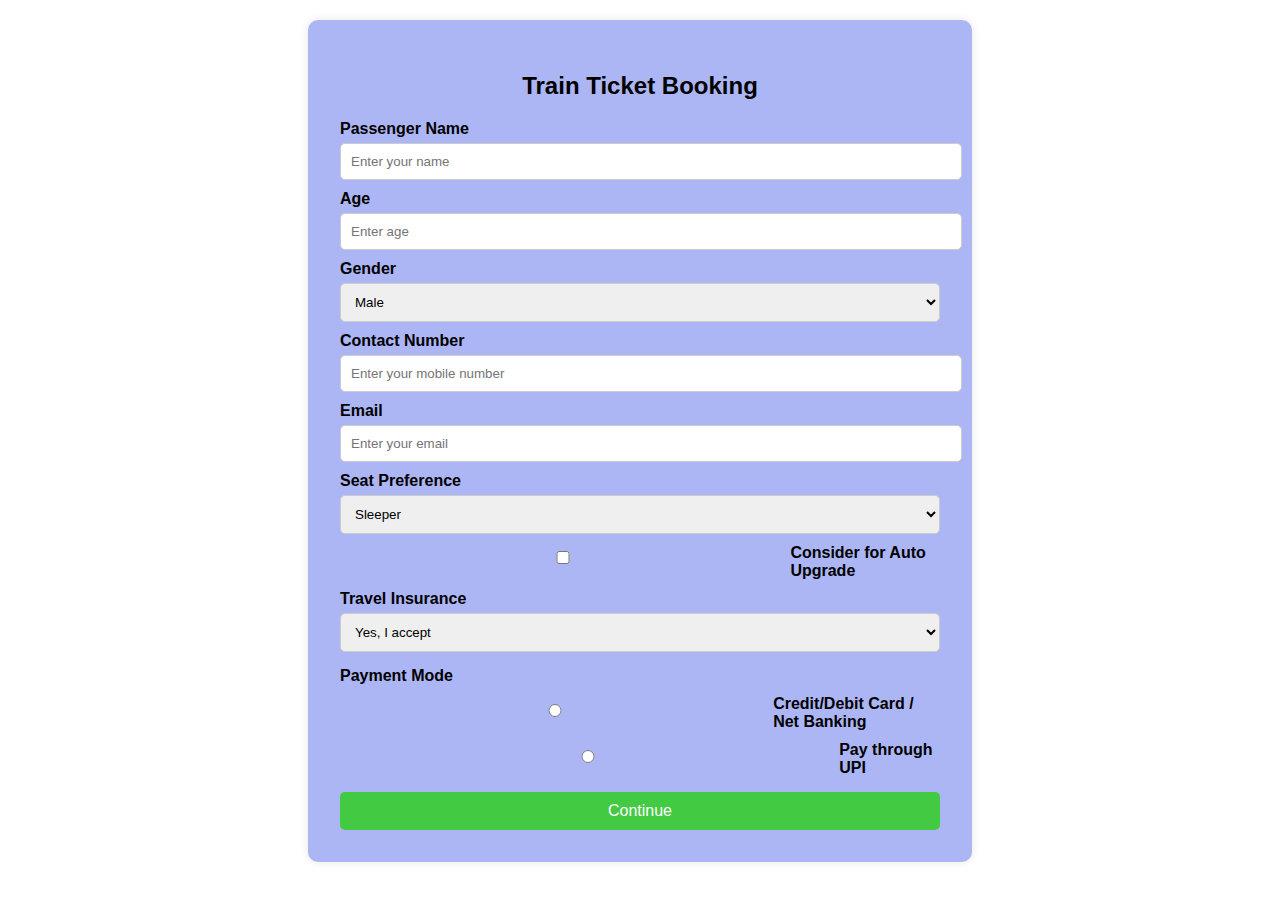
==== booking.html @ 8d4db3a1 "Add files via upload" ====
<!DOCTYPE html>
<html lang="en">
<head>
    <meta charset="UTF-8">
    <meta name="viewport" content="width=device-width, initial-scale=1.0">
    <title>Train Ticket Booking</title>
    <style>
        body {
            font-family: Arial, sans-serif;
            background-color: #f8f9fa;
            margin: 0;
            padding: 20px;
            background: url(./pics/booking\ wallpaper.jpg)no-repeat center center/cover;
        }
        .container {
            max-width: 600px;
            background: white;
            padding: 32px;
            margin: auto;
            border-radius: 10px;
            box-shadow: 0px 0px 10px rgba(0,0,0,0.1);
            background-color: rgb(173, 182, 244);
        }
        h2 {
            text-align: center;
        }
        label {
            font-weight: bold;
            display: block;
            margin-top: 10px;
        }
        input, select {
            width: 100%;
            padding: 10px;
            margin-top: 5px;
            border: 1px solid #ccc;
            border-radius: 5px;
        }
        .checkbox-group {
            display: flex;
            align-items: center;
            gap: 5px;
        }
        .payment-method {
            margin-top: 15px;
        }
        button {
            width: 100%;
            padding: 10px;
            background-color:  rgb(66, 203, 66);
            color: white;
            border: none;
            cursor: pointer;
            font-size: 16px;
            margin-top: 15px;
            border-radius: 5px;
        }
        button:hover {
            background-color: rgb(6, 96, 6);
        }
    </style>
    <script>
        function bookTicket() {
            const name = document.getElementById('name').value;
            const age = document.getElementById('age').value;
            const contact = document.getElementById('contact').value;
            const email = document.getElementById('email').value;

            if (name && age && contact && email) {
                alert("Ticket booked successfully! Check your mobile or email for details.");
                window.location.href = "index.html"; // Redirect to home page
            } else {
                alert("Please fill in all details before proceeding.");
            }
        }
    </script>
</head>
<body>
    <div class="container">
        <h2>Train Ticket Booking</h2>
        
        <label for="name">Passenger Name</label>
        <input type="text" id="name" placeholder="Enter your name">
        
        <label for="age">Age</label>
        <input type="number" id="age" placeholder="Enter age">
        
        <label for="gender">Gender</label>
        <select id="gender">
            <option value="Male">Male</option>
            <option value="Female">Female</option>
            <option value="Other">Other</option>
        </select>
        
        <label for="contact">Contact Number</label>
        <input type="tel" id="contact" placeholder="Enter your mobile number">
        
        <label for="email">Email</label>
        <input type="email" id="email" placeholder="Enter your email">
        
        <label for="seats">Seat Preference</label>
        <select id="seats">
            <option value="Sleeper">Sleeper</option>
            <option value="AC 3-Tier">AC 3-Tier</option>
            <option value="AC 2-Tier">AC 2-Tier</option>
            <option value="AC First Class">AC First Class</option>
        </select>
        
        <div class="checkbox-group">
            <input type="checkbox" id="auto-upgrade">
            <label for="auto-upgrade">Consider for Auto Upgrade</label>
        </div>
        
        <label for="insurance">Travel Insurance</label>
        <select id="insurance">
            <option value="Yes">Yes, I accept</option>
            <option value="No">No, I don't want</option>
        </select>
        
        <div class="payment-method">
            <label>Payment Mode</label>
            <div class="checkbox-group">
                <input type="radio" id="credit" name="payment" value="Credit">
                <label for="credit">Credit/Debit Card / Net Banking</label>
            </div>
            <div class="checkbox-group">
                <input type="radio" id="upi" name="payment" value="UPI">
                <label for="upi">Pay through UPI</label>
            </div>
        </div>
        
        <button type="button" onclick="bookTicket()">Continue</button>
    </div>
</body>
</html>
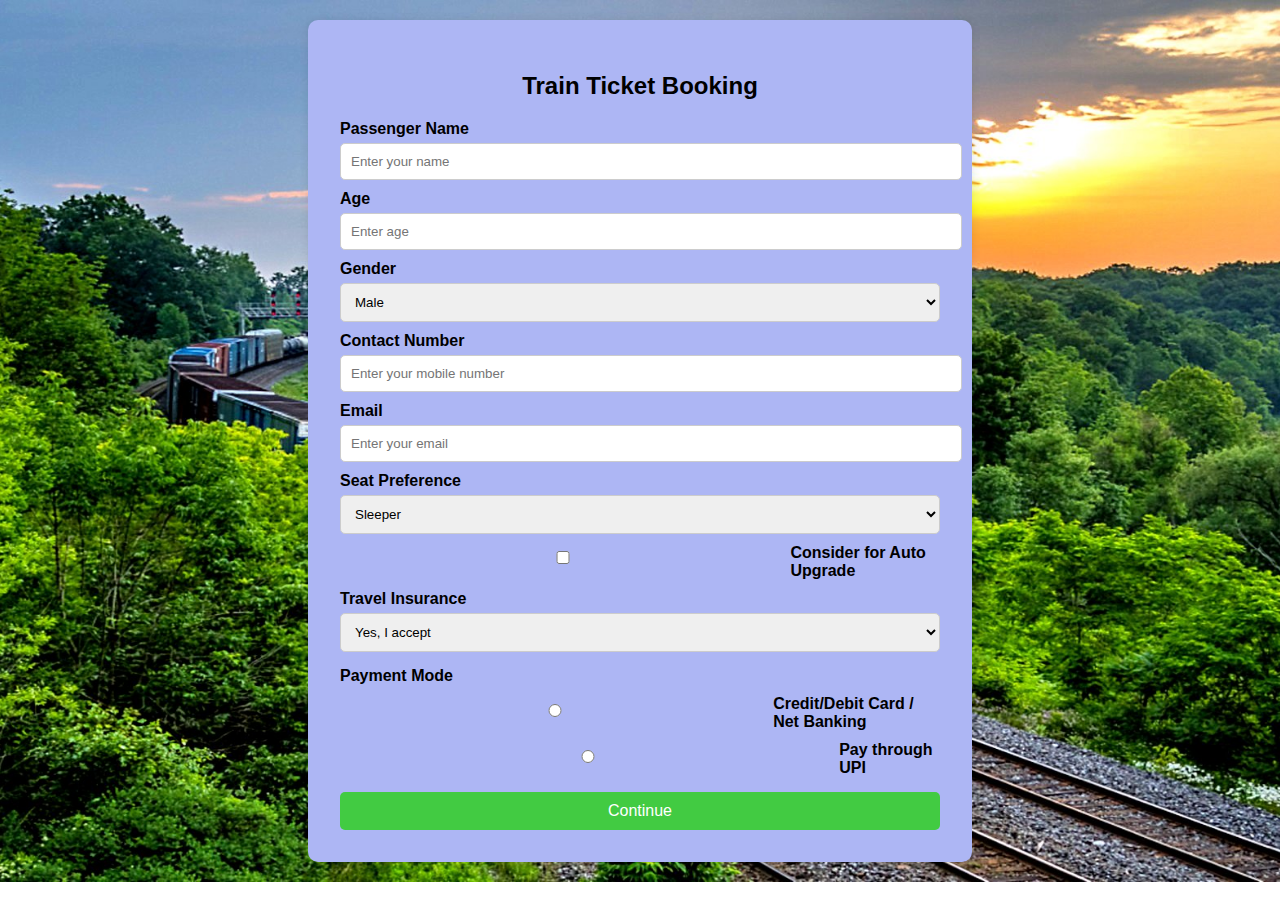
==== commit 47ba8311: "Update booking.html" ====
--- a/booking.html
+++ b/booking.html
@@ -10,7 +10,7 @@
             background-color: #f8f9fa;
             margin: 0;
             padding: 20px;
-            background: url(./pics/booking\ wallpaper.jpg)no-repeat center center/cover;
+            background: url(./booking\ wallpaper.jpg)no-repeat center center/cover;
         }
         .container {
             max-width: 600px;
